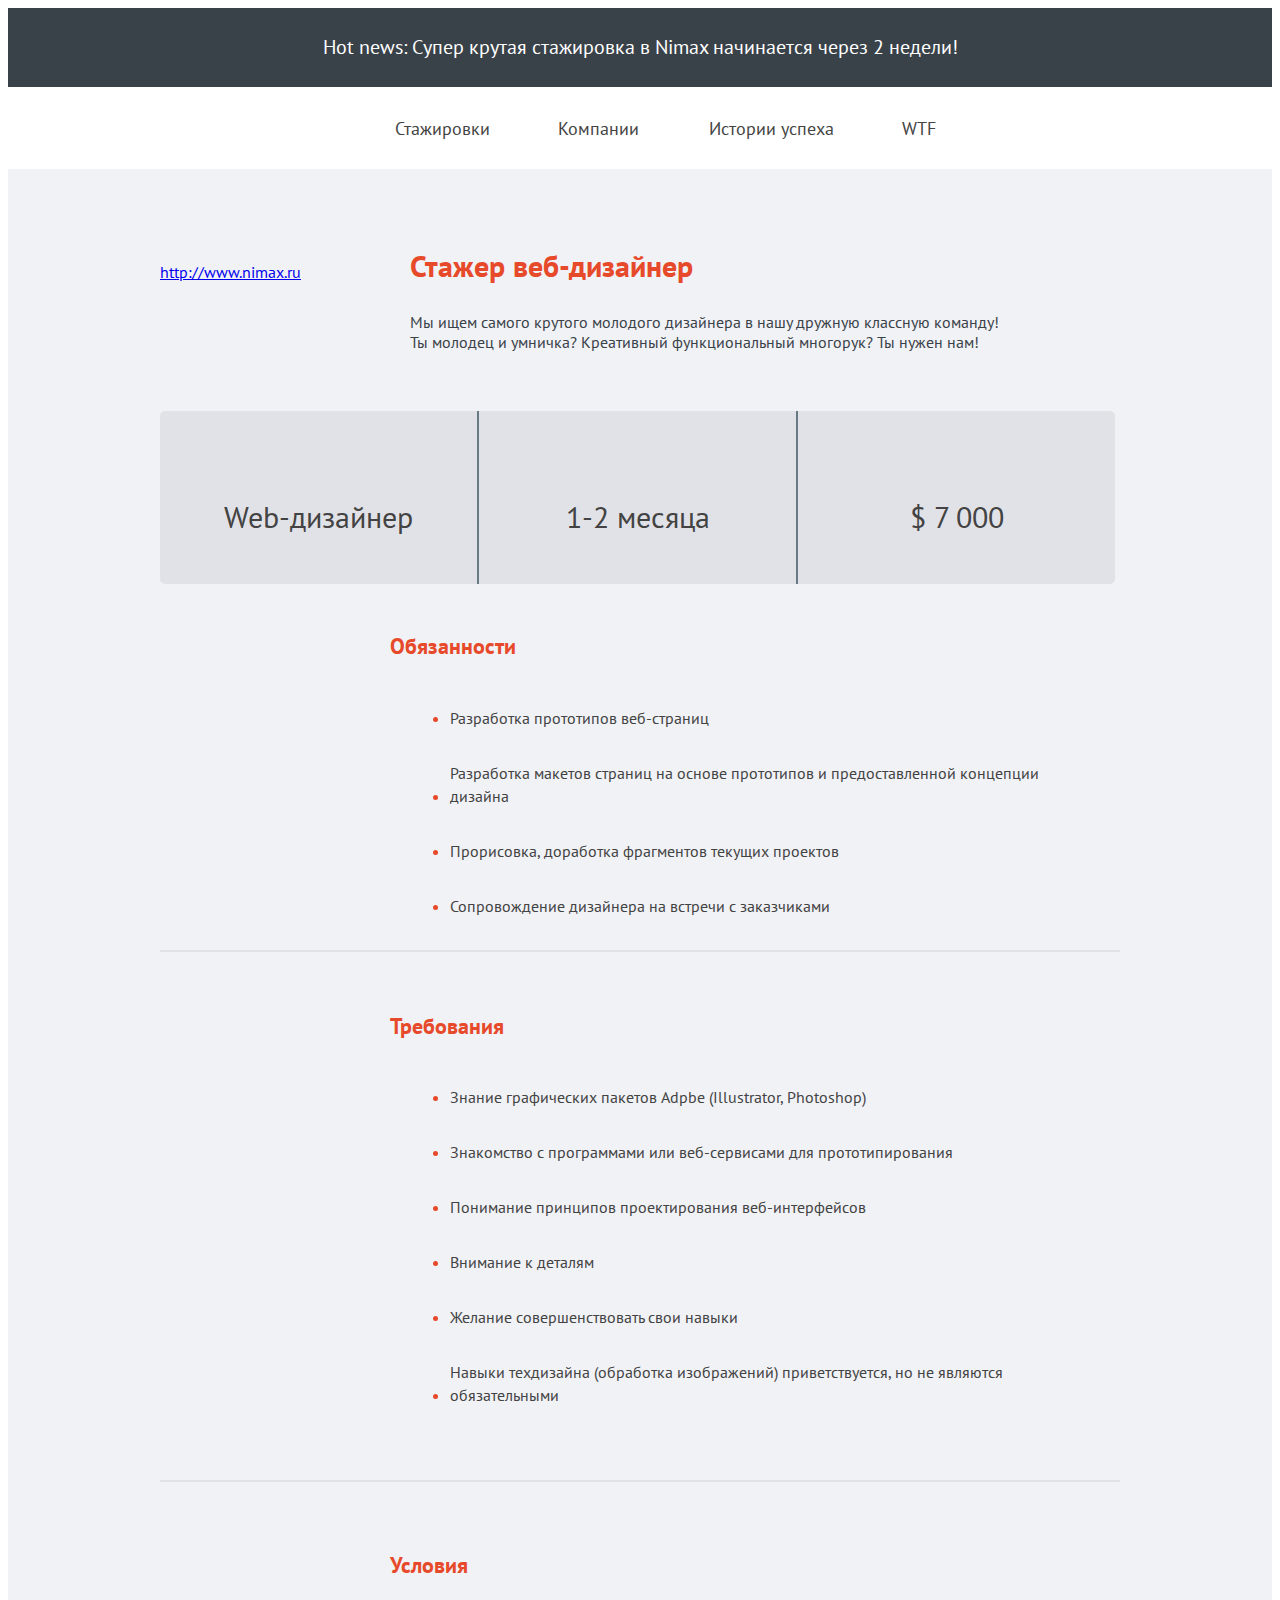
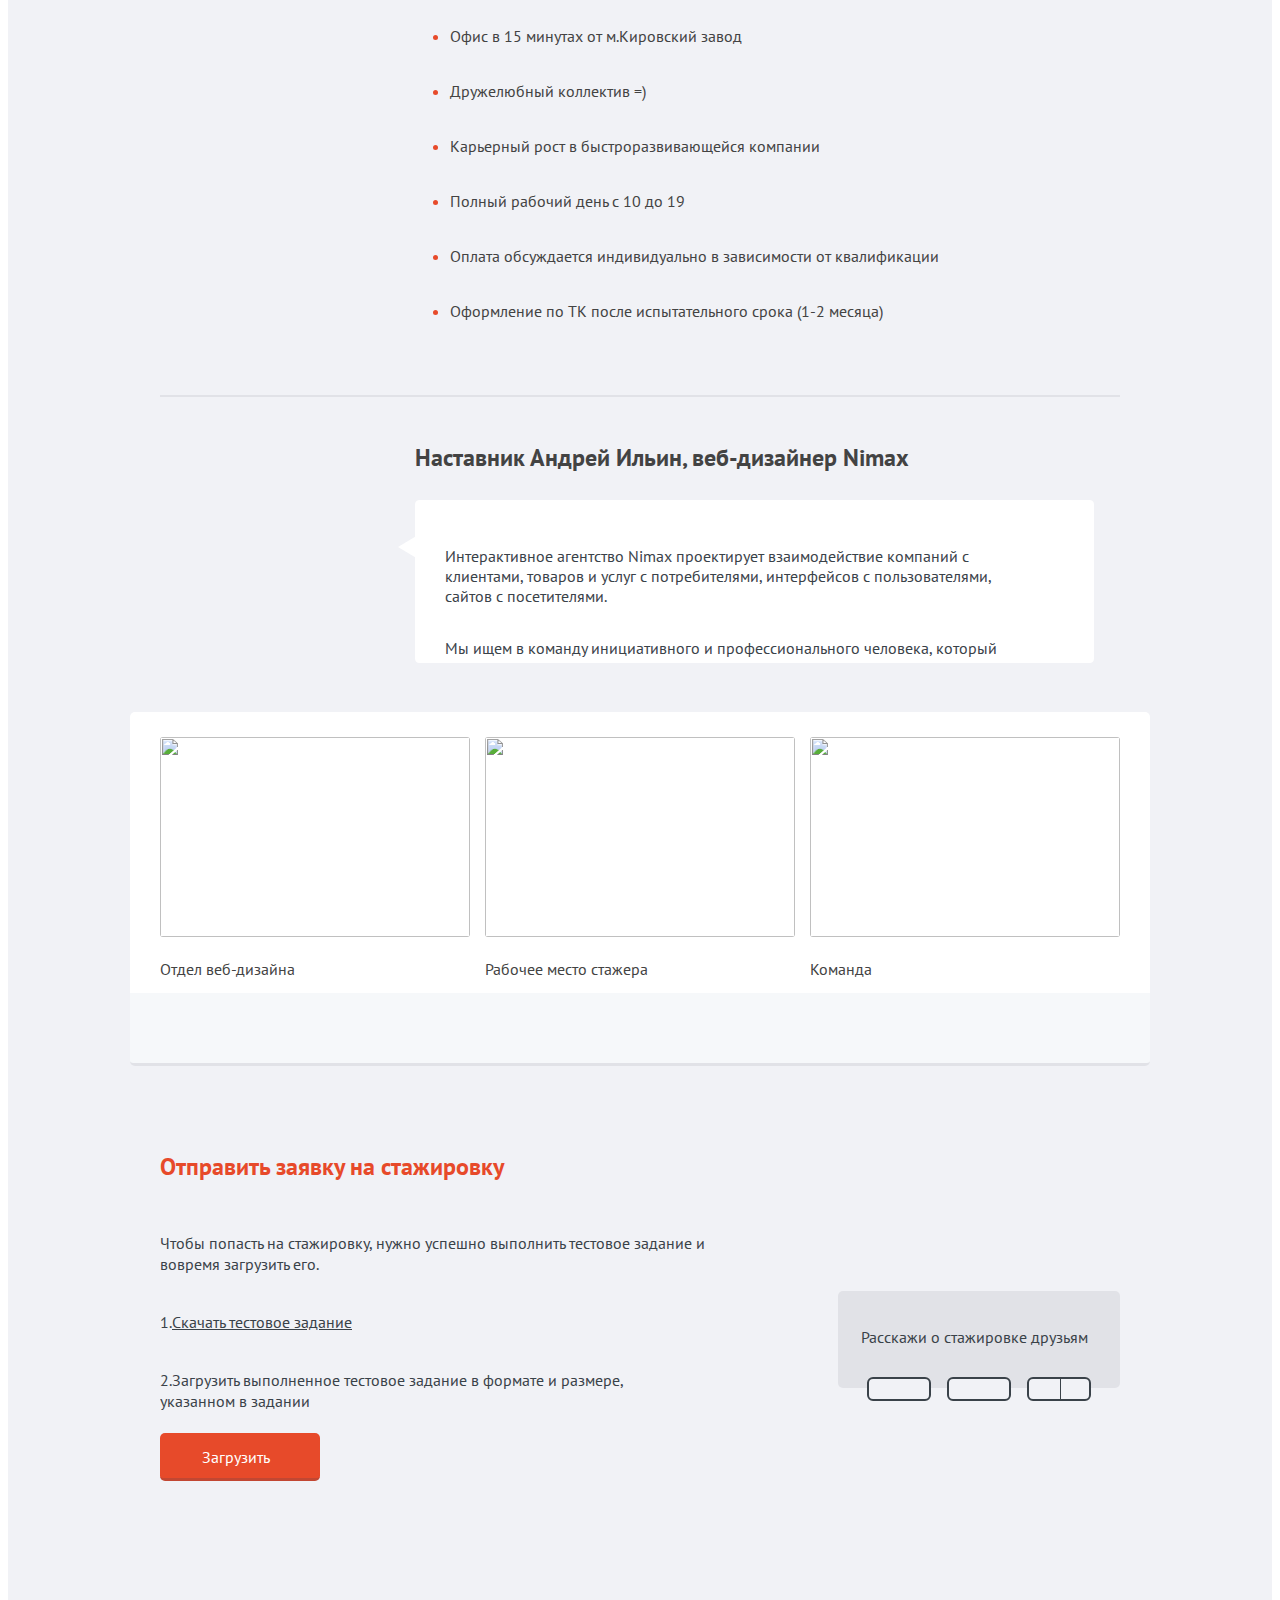
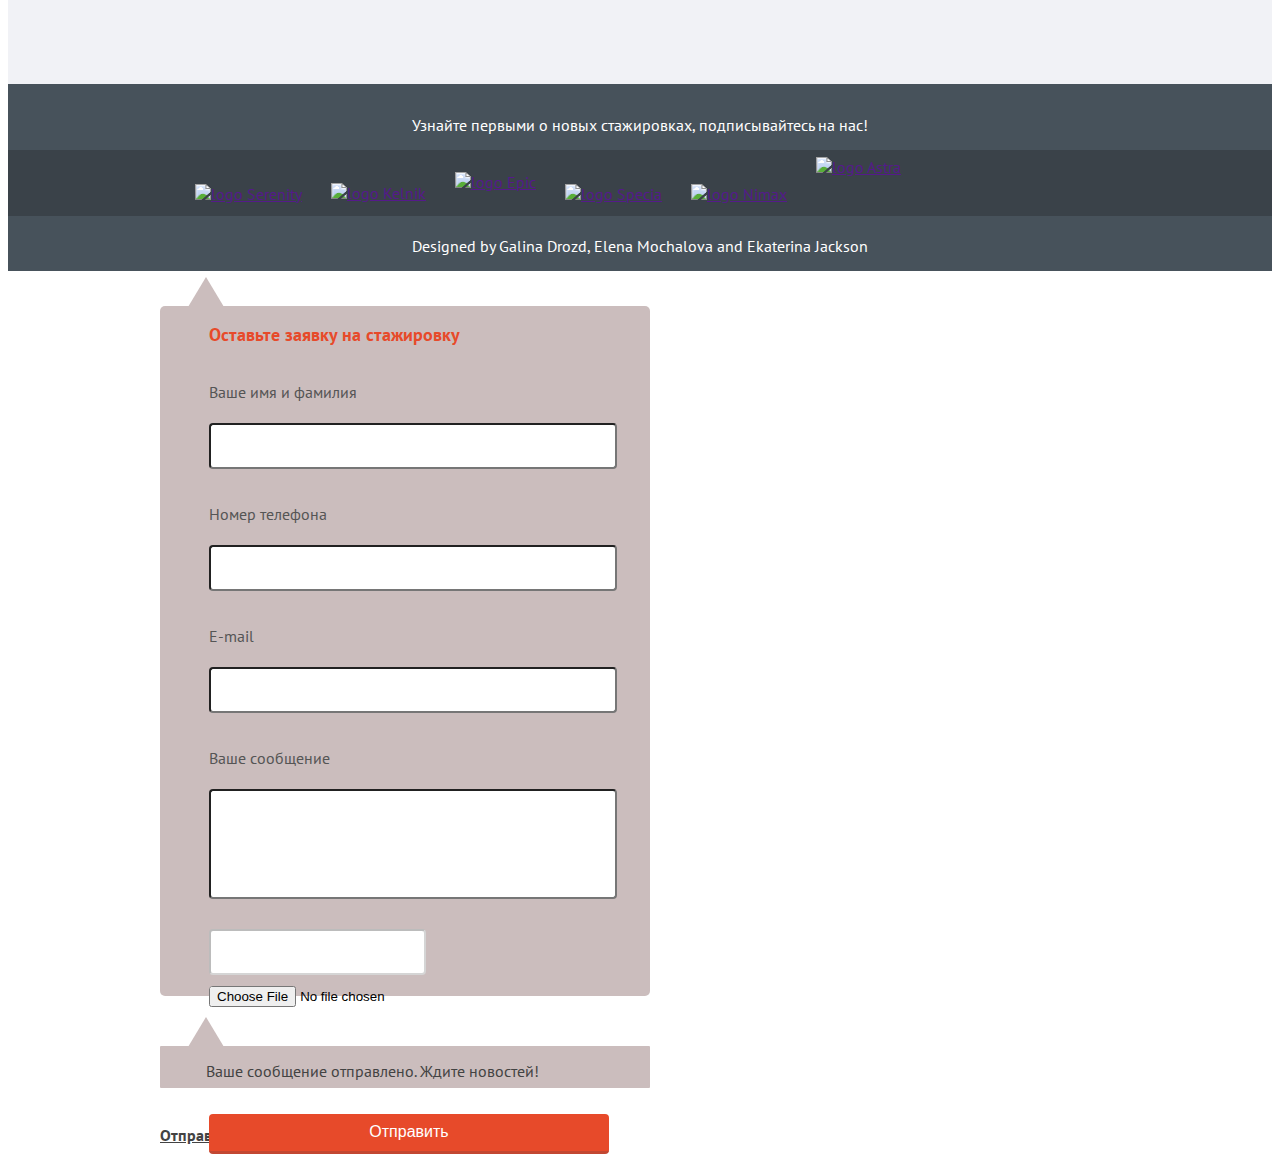
==== vacancy.html @ e7759627 "Se" ====
<!DOCTYPE html>
<html lang="en">
	<head>
		<meta http-equiv="Content-Type" content="text/html; charset=UTF-8">
		<title>Название проекта</title>
        <script type="text/javascript" src="scripts/hidescript.js"></script>
		<link rel='stylesheet' href='css/normalize.css' type='text/css'>
		<link rel='stylesheet' href='css/reset.css' type='text/css'>
		<link rel="stylesheet" href="css/style.css" type="text/css">
		<link href='http://fonts.googleapis.com/css?family=Open+Sans:400,700&subset=latin,cyrillic' rel='stylesheet' type='text/css'>
		<link href='http://fonts.googleapis.com/css?family=PT+Sans:400,700&subset=latin,cyrillic' rel='stylesheet' type='text/css'>
       


		

	</head>
	<body>
    	
<div class="container">

    
	<div class="header-stripe-fixed">

 

	     <div class="wrapper">


	       <p>Hot news: Супер крутая стажировка в Nimax начинается через 2 недели!</p>
	
	</div>
	</div>


	<header>
	
		<div class="wrapper">

			<nav>

		   		<a href=""></a>
				<a href="" class="header-link">Стажировки</a>
				<a href="" class="header-link">Компании</a>
				<a href="" class="header-link">Истории успеха</a>
				<a href="" class="header-link">WTF</a>

			</nav>

        </div>

    </header>  
  			
    		









<div class="background">

    <div class="wrapper_sp">

        <div class="row row_sp_header">

            <div class="column sp_company">

                <div class="sp_logo"></div>
                <a href="http://www.nimax.ru">http://www.nimax.ru</a>

            </div>

            <div class="column sp_vacancy">

                <h2>Стажер веб-дизайнер</h2>
                <p>Мы ищем самого крутого молодого дизайнера в нашу дружную классную команду! Ты молодец и умничка? Креативный функциональный многорук? Ты нужен нам!</p>

            </div>

        </div>


        <div class=" row row_sp_summary">

            <div class="column sum sum_profession">

                <span class="icon_profession"></span>
                <p>Web-дизайнер</p>

            </div>

            <div class="column sum sum_duration">

                <span class="icon_duration"></span>
                <p>1-2 месяца</p>

            </div>

            <div class="column sum sum_salary">

                <span class="icon_salary"></span>
                <p>$ 7 000</p>

            </div>

        </div>

        <div class="row row_sp_jd">

            <div class="column jd_logo"></div> 

            <div class="column jd">

                <h2>Обязанности</h2>
                <ul>
                    <li><p>Разработка прототипов веб-страниц</p></li>
                    <li><p>Разработка макетов страниц на основе прототипов и предоставленной концепции дизайна</p></li>
                    <li><p>Прорисовка, доработка фрагментов текущих проектов</p></li>
                    <li><p>Сопровождение дизайнера на встречи с заказчиками</p></li>
                </ul> 

            </div>

        </div>

        <div class="row row_sp_requirements">
            
             <div class="column req_logo"></div> 

            <div class="column requirements">

                <h2>Требования</h2>
                <ul>
                    <li><p>Знание графических пакетов Adpbe (Illustrator, Photoshop)</p></li>
                    <li><p>Знакомство с программами или веб-сервисами для прототипирования</p></li>
                    <li><p>Понимание принципов проектирования веб-интерфейсов</p></li>
                    <li><p>Внимание к деталям</p></li>
                    <li><p>Желание совершенствовать свои навыки</p></li>
                    <li><p>Навыки техдизайна (обработка изображений) приветствуется, но не являются обязательными</p></li>
                </ul> 

            </div>

            
        </div>

            <div class="row row_terms">
            
             <div class="column term_logo"></div> 

            <div class="column term">

                <h2>Условия</h2>
                <ul>
                    <li><p>Офис в 15 минутах от м.Кировский завод</p></li>
                    <li><p>Дружелюбный коллектив =)</p></li>
                    <li><p>Карьерный рост в быстроразвивающейся компании</p></li>
                    <li><p>Полный рабочий день с 10 до 19</p></li>
                    <li><p>Оплата обсуждается индивидуально в зависимости от квалификации</p></li>
                    <li><p>Оформление по ТК после испытательного срока (1-2 месяца)</p></li>

                </ul> 

            </div>

            
        </div>

        <div class="row row-tutor">

            <div class="column tutor_photo"></div>
                
            <div class="column tutor_description">
                <h2 class="h2_tutor">Наставник Андрей Ильин, веб-дизайнер Nimax</h2>
                <div class="tutor_message">
                    <p>Интерактивное агентство Nimax проектирует взаимодействие компаний с клиентами, товаров и услуг с потребителями, интерфейсов с пользователями, <br/>сайтов с посетителями.</p>
                    <p>Мы ищем в команду инициативного и профессионального человека, который готов расти вместе с нами!</p>
                </div>
            </div>
            
        </div>

    </div>





        <div class="slider">
            
            <div class="row row_slide_body">
                
                <div class="column column_photo">

                    <img src="img/img_office_1.jpg" alt="">

                    <p>Отдел веб-дизайна</p>   

                </div>

                <div class="column column_photo">

                    <img src="img/img_office_2.jpg" alt="">

                    <p>Рабочее место стажера</p>
  

                </div>

            

                 <div class="column column_photo">

                    <img src="img/img_office_3.jpg" alt="">

                    <p>Команда</p>

                </div>

            </div>



            <div class="row row_slider_nav">

                  

                    <div class="column slide_nav_left">

                        <span></span>
                        <span></span>


                    </div>


                    <div class="column slide_nav_middle">

                        <span></span>
                        <span></span>
                        <span></span>
                        <span></span>
                        <span></span>
                        <span></span>

                    </div>

                    <div class="column slide_nav_right">

                        <span></span>
                        <span></span>

                    </div>
            </div>



            
            



        </div>







    <div class="wrapper_sp">
        
        <div class="row send-form">

             <div class="column column_send_details">
                
                <h2>Отправить заявку на стажировку</h2>


                <p>Чтобы попасть на стажировку, нужно успешно выполнить тестовое задание и вовремя загрузить его.</p>
                
               
                 <p>1.<a href="">Скачать тестовое задание</a></p> 
        
               

                <p>2.Загрузить выполненное тестовое задание в формате и размере, <br/>указанном в задании</p>

               <div class="upload">Загрузить</div>


             </div>



             <div class="column column_share">
                 

                         <div class="row share_text">

                             <p>Расскажи о стажировке друзьям</p>

                         </div>


                         <div class="row share_buttons">


                              <a href=""><div class="column col_twitter">

                                  <span></span>
                                  <p>Tweet</p>


                              </div></a>


                              <a href=""><div class="column col_fb">
                                  
                                  <span></span>
                                  <p>Like</p>


                              </div></a>


                              <a href=""><div class="column col_vk">
                                  
                                   <span></span>
                                   <span></span>

                              </div></a>


                             
                     


                         </div>



             </div>

         </div> 





    </div>


</div>









<!-- FOOTER -->

	<footer>

	                            
         <div class="wrapper"> 

			<div class="footer_row_buttons">

			


			    <a href=""><div class="icon button-twitter"></div></a>
			    <a href=""><div class="icon button-vk"></div></a>
			    <a href=""><div class="icon button-fb"></div></a>

				<p>Узнайте первыми о новых стажировках, подписывайтесь на нас!</p>

			</div>	

			</div>

			<div class="footer-row-logo">

			<div class="wrapper">   

				<a href="" class="footer-arrow-left"></a>
				<a href="" class="serenity-specia"><img src="http://chickstalks.com/wp-content/uploads/2014/03/logo_serenity_white.png" alt="logo Serenity"></a>
				<a href="" ><img src="http://chickstalks.com/wp-content/uploads/2014/03/logo_kelnik_white.png" alt="logo Kelnik"></a>
				<a href=""><img src="http://chickstalks.com/wp-content/uploads/2014/03/logo_epic_white.png" alt="logo Epic"></a>
				<a href="" class="serenity-specia"><img src="http://chickstalks.com/wp-content/uploads/2014/03/logo_specia_white.png" alt="logo Specia"></a>
				<a href=""><img src="http://chickstalks.com/wp-content/uploads/2014/03/logo_nimax_white.png" alt="logo Nimax"></a>
				<a href="" class="footer-astra"><img src="http://chickstalks.com/wp-content/uploads/2014/03/logo_astra_white.png" alt="logo Astra"></a>
				<a href="" class="footer-arrow-right"></a>

			</div>

			</div>

			<div class="footer_row_designed">

            <div class="wrapper">   

                <p>Designed by Galina Drozd, Elena Mochalova and Ekaterina Jackson</p>

            </div>  	
			</div>

        </div> 

	</footer>	




  <!--   HIDDEN FORM SEND APPLICATION    --> 

<div class="background">

    <div class="wrapper_sp"> 

        <div class="send_form">

            

                 <form action="">
          
                   <h3>Оставьте заявку на стажировку</h3>

                   <p>Ваше имя и фамилия</p>

                   <input type="text">

                   <p>Номер телефона</p>

                   <input type="text">

                   <p>E-mail</p>

                   <input type="text">

                   <p>Ваше сообщение</p>

                   <input type="text" class="input_message">

                   

                   <input id="uploadFile"  class="custom_upload" disabled="disabled" />

                    <div class="fileUpload btn btn-primary">
                   
                     <input id="uploadBtn" type="file" class="form_upload" />
                    </div>






                   <p class="add_file">Прикрепить еще один файл</p>

                   <input type="submit" value="Отправить" class="input_submit">



                 </form>

          

        </div>
     </div>
</div>




<!-- APPLICATION SENT --> 


<div class="background ">

    <div class="wrapper_sp">

         <div class="send_form_done">
                  
                 <p>Ваше сообщение отправлено. Ждите новостей!</p>

         </div>

         <p class="send_another">Отправить еще одно сообщение</p>

    </div>

</div>

 

    </body>
</html>
---- css/style.css ----
.container {
	background-color: #f1f2f6;
    margin-bottom: 35px;
    z-index: 1;
     
}


.wrapper {
	width: 940px;
	margin: 0 auto;
	font-family: 'PT Sans', sans-serif;


}

.header-stripe-fixed {

	background-color: #3a4249;
    color: #fff; 
    font-size: 20px; 
    line-height: 21px;
    padding: 9px 0 9px 0;
}


.header-stripe-fixed p {
	display: block;
	text-align: center;
	font-weight: 400;
	color: #FFF;


}






/*HEADER */








header {
	background-color: #fff;
        
}   

nav {
	padding: 21px 0 21px 0;
	overflow: hidden;
	-webkit-box-sizing: border-box;
	-moz-box-sizing: border-box;
	box-sizing: border-box;
	


 }

nav>a {

	display: block;
	float: left;
	text-decoration: none;
	color: #434343;
    vertical-align: center;
    font-size: 18px;
}

nav>a:first-child {
	background-image: url(../img/logo_specia.png);
	background-repeat: no-repeat;
	-webkit-background-size: 100%;
	background-size: 100%;
    width: 157px;
    margin-top: 7px;
    padding-top: 25px;
}

.header-link {
	padding: 9px 12px 8px 12px;
     -webkit-border-radius: 6px;
     -moz-border-radius: 6px;
     border-radius: 6px;
     
}


nav .header-link:nth-child(2) {
	margin-left: 56px;
}

nav .header-link:nth-child(3), nav .header-link:nth-child(5) {
	margin-left: 44px;
}

nav .header-link:nth-child(4) {
	margin-left: 46px;
}






/*PROMO BLOCK: ICON H2 TEXT*/







.promo {
	background-image: url(../img/header_back.jpg);
    background-repeat: no-repeat;
	overflow: hidden;
	background-color: rgba(255, 255, 255, 0.4);
	-webkit-background-size: 100%;
	background-size: 100%;
}

.column {
	float: left;
}

.one-third {
	padding: 47px 0 44px 0;
	text-align: center;
	font-size: 14px;
	line-height: 15.65px;
	color: #434343;
}

.icon {
	height: 104px;
	width: 104px;
	background-image: url(../img/sprites.png);
	background-repeat: no-repeat;
	-webkit-transition: all 1s ease-in;
	-moz-transition: all 1s ease-in;
	-ms-transition: all 1s ease-in;
	-o-transition: all 1s ease-in;
	transition: all 500ms ease-in;
	
}



.one-third:first-child {
	margin-left: 132px;
	margin-right: 66px;
	width: 191px;

}

.one-third:nth-child(2) {
	width: 174px;
}

.one-third:last-child {
	margin-left: 66px;
	width: 180px;
}

 
.loupe {
	background-position: -5px -3px ;
    margin-left: 49px;
}

.mail  {
	background-position: -124px -4px ;
    margin-left: 34px;
}

.like {
	background-position: -242px -4px ;
    margin-left: 39px;
}


h2 {
	padding: 15px 0 12px 0;
	font-size: 22.36px;
	color: #e74a2a;
	

}


  






/*  SEARCH BLOCK   */










.search {
	margin-top: -14px;
	padding-top: 14px;
	position: relative;

}



/*VERTICAL DASHED LINE IN THE MIDDLE*/

.search:after {
	content: ' ';
	position: absolute;
	width: 6px;
	height: 49px;
	border-left: 3px dashed #47525b;
	top: 55px;
	left: 0;
	right: 0;
	margin: 0 auto;
	cursor: pointer;
}

.search h2 {
	color: #434343;
	text-align: center;
	font-weight: bold;
	position: relative;
	margin-bottom: 49px;
	
}

/* DASHED LINES */

.search h2:before {
	content: ' ';
	position: absolute;
	width: 173px;
	height: 60px;
	border-top: 3px dashed #47525b;
    border-left: 3px dashed #47525b;
    top: 26px;
    left: 150px; 
	 
}

.search h2:after {
	content: ' ';
	position: absolute;
	width: 173px;
	height: 60px;
	border-top: 3px dashed #47525b;
    border-right: 3px dashed #47525b;
    top: 26px;
    right: 150px; 
	 
}

/* DASHED LINES END*/



.options {
		
	overflow: hidden;
	margin-top: 44px;
}


.option {
	
	float: left;
	color: #f1f2f6;
	font-weight: bold;
	font-size: 20px;
	background-color: #677a84;
	-webkit-box-sizing: border-box;
	-moz-box-sizing: border-box;
	box-sizing: border-box;
	border-bottom: 3px solid #3a4248; 
	padding-top: 9px;
	padding-bottom: 12px;
	cursor: pointer;
	
}

.option-one {
	width: 300px;
	padding-left: 107px;
	border-right: 1px solid #a3a8ad;
	-moz-border-radius: 6px 0px 0px 0px;
	-webkit-border-radius: 6px 0px 0px 0px;
	border-radius: 6px 0px 0px 0px;

}

.option-two {
	width: 340px;
	padding-left: 132px;
	 
}

.option-three {
	width: 300px;
	padding-left: 66px;
	border-left: 1px solid #a3a8ad;
	-moz-border-radius: 0px 6px 0px 0px;
	-webkit-border-radius: 0px 6px 0px 0px;
	border-radius: 0px 6px 0px 0px;

}





/*  MOVING LINK TO DROP-DOWM MENU*/




.option-hover {
	background-color: #fff;	

}

.link-show, .link-hide {
	position: absolute;
	color: #3a4249;
	text-decoration: underline;
	font-size: 14px;
	text-align: center;
	padding: 5px 0 9px 0;
	-moz-border-radius: 5px;
	-webkit-border-radius: 5px;
	border-radius: 5px;
	background-color: #fbe4df;
	width: 340px;
	margin-left: 300px;
	cursor: pointer;
}

.link-show{
	display: none;
}




/*  END MOVING LINK TO DROP-DOWM MENU*/






/*  VACANCY  */





.main {
	background-color: #fff;
	margin-bottom: 62px;
	color: #3a4249;
	-moz-border-radius: 0px 0px 8px 8px;
	-webkit-border-radius: 0px 0px 8px 8px;
	border-radius: 0px 0px 8px 8px;

}

.vacancy {
	
	
	width: 820px;
	margin: 0 auto;
	padding-top: 33px;
}

.vacancy-row-main {
	overflow: hidden;
	padding-bottom: 19px;
	border-bottom: 2px solid #e1e2e7;
}

.vacancy-logo {
    display: inline-block;
	width: 160px;
	margin-right: 49px;

}

.vacancy-logo img {
	max-width: 160px;
}

.description {
	width: 393px;
	margin-right: 25px;


}

.description h2 {
	font-size: 22px;
	line-height: 21px;
	padding-top: 0;
	padding-bottom: 13px;
	font-weight: bold;
	color: #3a4249;
	font-family: 'Open Sans', sans-serif;
}

.description p {
	font-size: 16px;
	line-height: 21px;
    color: #1d2225;
}



.conditions {
	width: 193px;
	text-align: right;
	line-height: 21px;
}


.row-salary {
	font-size: 22px;
	
}

.row-details {
	overflow: hidden;
	margin-top: 14px;
	margin-bottom: 10px;
}

.column-time, .column-office {
	float: right;
}

.column-time {

	margin-top: 3px;
	margin-left: 26px;
}


.icon-home, .icon-office, .icon-any-time, .icon-part-time, .icon-full-time {
	background-image: url(../img/sprites.png);
	margin-left: 23px;
    padding-bottom: 5px;
}


.icon-home {
	
    background-position: -407px -58px ;
	width: 40px;
	height: 38px;
}

.icon-office {
    
	background-position: -456px -57px ;
    width: 39px;
    height: 40px;
   
}


.icon-any-time {
     
	background-position: -504px -9px ;
	width: 37px;
	height: 37px;
	
}

.icon-part-time {
   
    background-position: -455px -8px ;
	width: 37px;
	height: 37px;
}

.icon-full-time {
	 
    background-position: -406px -8px ;
    width: 37px;
    height: 37px;
     
}



.column-time>p, .column-office>p {
	opacity: 0;
}


.vacancy-row-metro>p, .geo {
	float: right;
}

.geo {
	background-image: url(../img/sprites.png);
	background-position: -514px -62px ;
	width: 23px;
	height: 32px;
    margin-right: 8px;
}

.vacancy-row-metro>p {
	margin-top: 11px;
	font-family: 'Open Sans', sans-serif;
	font-weight: 400;
}




.vacancy-one .vacancy-logo{
	margin-top: 38px;
}


.vacancy-two .vacancy-logo {
	margin-top: 45px;
}


.vacancy-three .vacancy-logo {
	margin-top: 62px;
}


.vacancy-four .vacancy-logo {
	margin-top: 9px;
	 
}

.vacancy-five .vacancy-logo {
	margin-top: 55px;
}


.vacancy-six .vacancy-logo {
	margin-top: 59px;
}
















/*   END VACANCY   */









/*PAGE NAVIGATION */






.nav-next-page {
	text-align: center;
	padding-top: 31px;
	padding-bottom: 34px;
	font-size: 0;

}



.nav-next-page a {
	display: inline-block;
	vertical-align: top;
	width: 33px;
	height: 28px;
	background-color: #e74a2a;
	color: #fff;
	font-weight: bold;
	font-family: 'Open Sans', sans-serif;
	font-size: 10.05px;
	text-decoration: none;
	text-align: center;
	-webkit-box-sizing: border-box;
	-moz-box-sizing: border-box;
	box-sizing: border-box;
	padding-top: 9px;
	border-bottom: 2px solid #c24732;
}

.page-border {
	border-right: 2px solid #df4642;
}


.page-arrow-left, .page-arrow-right {
	width: 35px;
	background-image: url(../img/sprites.png);
	background-repeat: no-repeat;
	background-position: 50% 50%; 
	width: 7px;
	height: 8px;
}



.page-arrow-left {
	margin-right: 2px;
	background-position: -201px -166px;
	-moz-border-radius: 4px 0px 0px 4px;
	-webkit-border-radius: 4px 0px 0px 4px;
	border-radius: 4px 0px 0px 4px;

}

.page-arrow-right {
	
	margin-left: 2px;
	background-position: -224px -167px;	
	-moz-border-radius: 0px 4px 4px 0px;
	-webkit-border-radius: 0px 4px 4px 0px;
	border-radius: 0px 4px 4px 0px;
}







/* FOOTER*/








footer {
	margin-top: 62px;
	background-color: #47525b;
	position: relative;

}

footer a {
    display: inline-block;
    vertical-align: top;
    margin-right: 25px;
    
}

footer p {
	display: block;
	color: #fff;
	font-size: 16px;
	text-align: center;
	line-height: 30px;
	padding-bottom: 10px;
	margin: 0 auto;
}

.footer_row_buttons {
	position: relative;
}

/**/


.button-twitter {
	background-image: url(../img/sprites.png);
	background-position: -2px -150px ;
	width: 45px;
	height: 45px;
	position: absolute;
	top: -25px;
	left: 385px;
}

.button-vk {
	background-position: -56px -143px ;
	width: 57px;
	height: 56px;
	position: absolute;
	top: -30px;
	left: 445px;
}

.button-fb {
	background-position: -121px -152px ;
	width: 45px;
	height: 45px;
	position: absolute;
	top: -25px;
	left: 516px;
}


.footer-row-logo {
	background-color: #3a4249;
	padding-bottom: 12px;
	padding-top: 7px;
	margin: 0 auto;
}

.serenity-specia {
	padding-top: 27px;
}



footer a:nth-child(3) {
	padding-top: 26px;
}

footer a:nth-child(4) {
	padding-top: 15px;
}

footer a:nth-child(6) {
	padding-top: 27px;
}

footer a:nth-child(7) {
	
	margin-right: 14px;
}


.footer-arrow-left, .footer-arrow-right {
	background-image: url(../img/sprites.png);
    background-repeat: no-repeat;
    width: 7px;
	height: 8px;
	margin-top: 36px;
}


.footer-arrow-left {
    background-position: -216px -157px ;
	margin-right: 14px;
}

.footer-arrow-right {
	background-position: -234px -177px ;
	margin-right: -13px;

}

.footer_row_designed {
    margin-bottom: 10px;
    padding-top: 15px;
     
}









/* ANIMATION */








.vacancy h2:hover {
	color: #e74a2b;
}


.header-link:hover {
     
     background-color: #f04a22;
     color: #fff;

}


.icon-office:hover + .capture-office {
     opacity: 1;
}

.icon-home:hover + .capture-home {
	 opacity: 1;
}

.icon-any-time:hover + .capture-any-time {
	 opacity: 1;
}

.icon-part-time:hover + .capture-part-time {
	 opacity: 1;
}

.icon-full-time:hover + .capture-full-time {
	 opacity: 1;
}


.nav-next-page>a:hover {
	background-color: #b8482b;
}


.icon:hover {

	-webkit-transform: rotate(360deg);
	-moz-transform: rotate(360deg);
	-o-transform: rotate(360deg);
}


.option:hover {
	background-color: #e74a2b;
	border-bottom: 3px solid #b8482b; 
}




/* ANIMATION END */ 



/* DROPDOWN MENU */







.container-menu {
	width: 940px;
	position: absolute;
	top: 538px;
	left: 0;
	right: 0;
	margin: 0 auto;
	display: none;
	font-family: 'PT Sans', sans-serif, 'regular';
	margin-bottom: 150px;
	z-index: 5;
}

.menu {
	-webkit-border-radius: 0 0 5px 5px;
	-moz-border-radius: 0 0 5px 5px;
	border-radius: 0 0 5px 5px;
	background-color: #fff;
	margin-bottom: 20px;
	margin-bottom: 20px;
	color: #47525b;
	 
}

.row-header p {
	font-size: 16px;
	line-height: 18px;
}


.menu .row:first-child  {
	text-align: center;
	padding-top: 14px;
	font-size: 16px;
}

.row>a {
	display: inline-block;
    vertical-align: top;
    margin-right: -4px;
    
}


.row-logo {
	margin-left: 100px;
	padding-bottom: 17px;
	position: relative;
	padding-top: 28px;
	 
}

.row-logo a img:first-child {
  transition:.3s opacity;
  position: relative;
  z-index: 15;
  opacity: 1;
}

.row-logo a img:last-child{
  transition:.7s opacity;
  position: absolute;
  top: 0;
  z-index: 10;
  opacity: 0;
}

.row-logo a:hover img:first-child{
  opacity: 0;
}

.row-logo a:hover img:last-child{
  opacity: 1;
  z-index: 20;
}


.row-logo:after {
	content: ' ';
	position: absolute;
	width: 800px;
	border-bottom: 2px solid #47525b;
	top: 74px;
	left: -26px;

}

.nimax  {
	margin-top: -8px;
}

.nimax-hidden {
	margin-top: 20px;
}

.kelnik-hidden, .specia-hidden  {
	margin-top: 28px;
}


.serenity {
	margin-top: 3px;
}

.serenity-hidden {
	margin-top: 31px;
}

.astra-hidden {
    margin-left: 8px;
    margin-top: 1px;

}

 .astra  {
    margin-top: -27px;
     
}

.row-form {
	overflow: hidden;
	margin-left: 90px;
	margin-right: 70px;
	margin-bottom: 35px;
	padding-bottom: 10px;
	 
}

.row-form p {
	padding-bottom: 18px;
	font-size: 18px;
}

.column-form-type, .column-form-salary  {
	width: 140px;
	margin-right: 20px;
}

.column-form-speciality, .column-form-metro {
	width: 220px;
	margin-right: 10px;
}

.column-form-metro {
	margin-right: 0;
}

input, label {
	display: inline-block;
	

}

label {
	min-width: 105px;
	margin-top: 14px;
	position: relative;
    padding-left: 30px;

}

label span {
	position: absolute;
    left: 1px;
	top: -4px;
	
}  

input {
	width: 22px;
	height: 22px;
	margin-bottom: 11px;

}

select {
	margin-bottom: 35px;
}





/*CHECKBOX STYLE*/



input[type="checkbox"] {
    display:none;
}

input[type="checkbox"] + label span {
    display:inline-block;
    width:24px;
    height:24px;
    vertical-align:middle;
    background:url(../img/sprites.png)  no-repeat;
    background-position: -62px -360px ;
    cursor:pointer;
}

input[type="checkbox"]:checked + label span {
    background:url(../img/sprites.png)  no-repeat;
    background-position: -13px -360px ;
	width: 24px;
	height: 24px;
}




.lucky {
	display: block;
    color: #f1f2f6;
	background-color: #677a84;
	-webkit-box-sizing: border-box;
	-moz-box-sizing: border-box;
	box-sizing: border-box;
	border-bottom: 3px solid #3a4248; 
	text-decoration: none;
	font-size: 20px;
	padding: 9px 32px 12px 33px;
	-moz-border-radius: 5px;
	-webkit-border-radius: 5px;
	border-radius: 5px;
	margin-left: 379px;
	 
}

.lucky:hover {
	background-color: #e74a2b;
	border-bottom: 3px solid #b8482b; 
}

.menu .row:last-child {
	margin-top: 13px;
	margin-bottom: 10px;
}







option {
	font-size: 16px;
}

.line1 {
	color: #c72f1f;
}

.line2 {
   color: #0b5394;
}
.line3 {
	color: #069347;
}

.line4 {
	color: #c99301;
}

.line5 {
	color: #4a3990;
}




select:active {
    border-color: #e74a2b;
     
}

 













/* SECOND PAGE STYLES*/

.wrapper_sp {
	width: 960px;
	margin: 0 auto;
	font-family: 'PT Sans', sans-serif;


}




.row {
	overflow: hidden;
}


.row_sp_header {
	padding-top: 31px;
}

.sp_company {
	width: 150px;
    margin-right: 100px;

}

.sp_logo {
	background-image: url(../img/logo_nimax.png);
	background-size: 100%;
    height: 43px;
    margin-bottom: 19px;

}


.sp_vacancy {
	width: 590px;
	padding-top: 21px;
	padding-bottom: 43px;
}

.sp_vacancy h2 {
	font-size: 30px;
	font-weight: bold;
	line-height: 10px;
	margin-bottom: 13px;
}

.sum_profession {
	border-right: 2px solid  #677a84;
	-webkit-border-radius: 5px 0 0 5px;
	-moz-border-radius: 5px 0 0 5px;
	border-radius: 5px 0 0 5px;
}

.sum_duration {
	border-right: 2px solid  #677a84;
}

.sum_salary {
	-webkit-border-radius: 0 5px 5px 0;
	-moz-border-radius: 0 5px 5px 0;
	border-radius: 0 5px 5px 0;
}

.sum {
	background-color: #e1e2e7;
}

.sum span {
	display: block;
	background-image: url(../img/sprites.png);
	background-repeat: no-repeat;
	width: 46px;
    height: 47px;
    margin: 18px 134px 30px 137px;
}

.sum p {
	display: block;
	font-size: 30px;
	line-height: 21px;
	color: #434343;
	padding-bottom: 27px;
	text-align: center;




}

.icon_profession{
	background-position: -58px -203px;
    
}

.icon_duration {
	background-position: -4px -203px;
}

.icon_salary {
	background-position: -112px -203px;
}



.jd_logo, .req_logo, .term_logo {
	background-image: url(../img/sprites.png);
	background-repeat: no-repeat;
    width: 230px;
    height: 225px;

}

.jd_logo {
	background-position: -103px -352px;
    width: 83px;
	height: 83px;
	margin: 76px 74px 66px 73px;
}

.req_logo {
	background-position: -202px -353px;
	width: 125px;
	height: 88px;
	margin: 80px 45px 104px 60px;
}

.term_logo {
	background-position: -345px -358px;
	width: 91px;
	height: 88px;
	margin: 39px 64px 83px 75px;
}

.row_sp_jd, .row_sp_requirements, .row_terms {
	border-bottom: 2px solid  #e1e2e7;

}

.jd {
	padding-top: 14px;


}

ul {
	margin-left: 20px;

}

li {
	color: #e74a2a;
}

.jd p, .requirements p, .term p {
	color: #434343;
	font-size: 16px;
	line-height: 23px;
    width: 630px;
}

.requirements {
	margin-top: 25px;
	margin-bottom: 41px;
}

.row_terms {
	margin-top: 34px;
	padding-bottom: 40px;
}

 

.tutor_photo {
	width: 196px;
	height: 196px;
	-moz-border-radius: 98px;
	-webkit-border-radius: 98px;
	border-radius: 98px;
	background-image: url(../img/img_tutor.jpg);
	background-repeat: no-repeat;
	background-position: -55px -30px;
     -webkit-box-sizing: border-box;
     -moz-box-sizing: border-box;
     box-sizing: border-box;
     margin-top: 49px;
     margin-right: 59px;
}

.tutor_message {
	max-width: 679px;
	max-height: 163px;
	background-color: #fff;
	border: 1px solid #fff;
	-webkit-box-sizing: border-box;
	-moz-box-sizing: border-box;
	box-sizing: border-box;
	padding: 29px 61px 29px 29px;
	-webkit-border-radius: 4px;
	-moz-border-radius: 4px;
	border-radius: 4px;
    position: relative;
    color: #434343;

}

.tutor_message p:first-child {
	margin-bottom: 16px;

}


.tutor_message:before {
	content: ' ';
	position: absolute;
	width: 0;
	height: 0;
	border-top: 18px solid transparent;
	border-right: 30px solid #fff;
	border-bottom: 18px solid transparent;
	left: -18px;
	top: 28px;
}

.h2_tutor {
	margin-top: 35px;
	color: #434343;
	font-size: 24px;
	line-height: 21px;
}




.column_photo img {
	display: block;
	width: 310px;
	height: 200px;
	-webkit-border-radius: 3px;
	-moz-border-radius: 3px;
	border-radius: 3px;
	margin-top: 25px;
}

.column_photo p {
	font-size: 16px;
	line-height: 21px;
	color: #434343;
	
}




.slider {
	padding-top: 49px;
	width: 1020px;
	margin: 0 auto;
	margin-bottom: 55px;
}

.row_slide_body {
	
	height: 281px;
	background-color: #fff;
	-webkit-border-radius: 5px 5px 0 0;
	-moz-border-radius: 5px 5px 0 0;
	border-radius: 5px 5px 0 0;
	 
}

.column_photo {
	width: 310px;
	margin-right: 15px;
}

.column_photo:first-child {
	margin-left: 30px;
}

.column_photo p {
	display: block;
	margin-top: 22px;
	font-size: 16px;
	color: #434343;
	font-family: 'PT Sans', sans-serif;
}




.row_slider_nav {
	 
	-webkit-border-radius: 0 0 5px 5px;
	-moz-border-radius: 0 0 5px 5px;
	border-radius: 0 0 5px 5px;
	border-bottom: 3px solid #e1e2e7;
	background-color: #f6f8fa;
	-webkit-box-sizing: border-box;
	-moz-box-sizing: border-box;
	box-sizing: border-box;
}

.row_slider_nav .column {
	width: 340px;
}


.row_slider_nav span {
	background: url(../img/sprites.png) no-repeat;
	display: inline-block;
}


.slide_nav_left span, .slide_nav_right span {
	width: 46px;
	height: 46px;
	margin-top: 19px;
	margin-bottom: 21px;
}

.slide_nav_middle {
	position: relative;
	margin-top: 29px;
}

.slide_nav_left span {
    margin-left: 30px;
}

.slide_nav_right {
	float: right;
}

.slide_nav_right span {
	margin-left: 283px;
}

.slide_nav_left span, .slide_nav_right span {
	background: url(../img/sprites.png) no-repeat;
	width: 26px;
	height: 26px;
}


.slide_nav_left span:first-child, .slide_nav_right span:first-child {
	transition:.3s opacity;
  	position: relative;
  	/*z-index: 15;*/
  	opacity: 1;
}

.slide_nav_left span:last-child, .slide_nav_right span:last-child {
	transition:.7s opacity;
    position: absolute;
  	z-index: 10;
  	opacity: 0;
}


.slide_nav_left span:first-child {
	background-position: -159px -262px ;
	
}

.slide_nav_left span:last-child {
	background-position: -58px -262px ;
	left: 166px;
	
}


.slide_nav_right span:first-child {
	background-position: -211px -262px ;
	
}

.slide_nav_right span:last-child {
	background-position: -107px -263px ;
	right: 196px;;
	
}



.slide_nav_left span:hover .slide_nav_left span:first-child{
  opacity: 0;
}

.slide_nav_left span:hover .slide_nav_left span:last-child{
  opacity: 1;
  /*z-index: 20;*/
}




.slide_nav_middle span:nth-child(odd){
	display: inline-block;
	background: url(../img/sprites.png) no-repeat;
    background-position: -230px -232px ;
	width: 8px;
	height: 8px;
	opacity: 1;

}


/*ORANGE DOTS*/

/*.slide_nav_middle span:nth-child(even){
	display: inline-block;
	background: url(../img/sprites.png) no-repeat;
    background-position: -205px -231px ;
	width: 8px;
	height: 8px;
	position: absolute;
    content: ' ';
    
}*/

.slide_nav_middle span:first-child {
	margin-left: 153px;
}







.column_send_details {
	width: 570px;
}

.column_send_details h2 {
	font-size: 24px;
	line-height: 21px;
	padding-bottom: 20px;
}

.column_send_details p {

	font-style: 16px;
	line-height: 21px;
	color: #3a4249;
	margin-bottom: 21px;
}

.column_send_details a {
	text-decoration: none;
	color: #3a4249;
	text-decoration: underline;
}

.column_send_details p:last-child {
	margin-bottom: 40px;
}


 .upload {
	color: #fff;
	font-size: 16px;
	background-color: #e74a2a;
	-webkit-border-radius: 5px;
	-moz-border-radius: 5px;
	border-radius: 5px;
	padding: 14px 46px 11px 42px;
	margin-right: 410px;
	border-bottom: 3px solid  #c24732;
	margin-bottom: 141px;
	 
}

.column_share {
	margin-left: 108px;
	margin-top: 170px;
	width: 282px;
	height: 97px;
	background-color: #e1e2e7;
	-webkit-border-radius: 5px;
	-moz-border-radius: 5px;
	border-radius: 5px;
	-webkit-box-sizing: border-box;
	-moz-box-sizing: border-box;
	box-sizing: border-box;
	
}


.share_text p {
	display: block;
	padding: 20px 23px 14px 23px;
}

.share_buttons .column {
	display: inline-block;
	vertical-align: top;
	width: 60px;
    height: 20px;
    border: 2px solid  #3a4249;
    background-color: #f1f2f6;
    margin-right: 16px;
    -webkit-border-radius: 6px;
    -moz-border-radius: 6px;
    border-radius: 6px;
    
}

.col_twitter, .col_fb {
	position: relative;
	
}

.col_twitter {
	margin-left: 29px;
}

.col_twitter p{
    top: 4px;
    left: 23px;
}

.col_fb p{
    top: 4px;
    left: 28px;
}

.col_vk {
	margin-right: 29px;
	position: relative;
}

.share_buttons span, p{
	display: inline-block; 
	color: #3a4249;

}

.share_buttons p {
	font-size: 12px;
	position: absolute;
	
}

.share_buttons span {
 background: url(../img/sprites.png) no-repeat;
}

.col_twitter span {
	background-position: -18px -318px ;
	width: 15px;
	height: 12px;
	margin-left: 7px;
	margin-top: 4px;
	


}

.col_fb span {
	background-position: -66px -317px ;
	width: 12px;
	height: 12px;
	margin-left: 10px;
	margin-top: 4px;
}

.col_vk span:first-child {
	background-position: -111px -317px ;
	width: 12px;
	height: 12px;
	position: absolute;
	top: 4px;
	left: 9px;
}

.col_vk span:last-child{
	background-position: -146px -320px ;
	width: 12px;
	height: 12px;
	position: absolute;
	top: 4px;
	left: 39px;
}



.col_vk:after {
	content: ' ';
	position: absolute;
	border-right: 1px solid #3a4249;
	top: 0;
	left: 11px;
	display: block;
	padding: 10px;
}





/*  SEND FORM HIDDEN  */  


.send_form {
	width: 490px;
	height: 690px;
	-webkit-border-radius: 5px;
	-moz-border-radius: 5px;
	border-radius: 5px;
	position: relative;
	margin-bottom: 50px;
	-webkit-box-sizing: border-box;
	-moz-box-sizing: border-box;
	box-sizing: border-box;
	background-color: #CBBDBD;
}

.send_form:before, .send_form_done:before {
	content: ' ';
	position: absolute;
	width: 0;
	height: 0;
	border-left: 18px solid transparent;
	border-right: 18px solid transparent;
	border-bottom: 30px solid #CBBDBD;
	left: 28px;
	top: -29px;

}






h3 {
	font-size: 18px;
	line-height: 20px;
	color: #e74a2a;
    padding-top: 19px;
    padding-left: 49px;

}

.send_form p {
	font-size: 16px;
	font-weight: 400;
	line-height: 20px;
	color: #555555;
	display: block;
	padding-left: 49px;
	padding-bottom: 5px;
	padding-top: 19px;

}

.send_form input {
	display: block;
	margin-left: 49px;
	height: 40px;
	border: 2px solid color: #555555;
	-webkit-border-radius: 4px;
	-moz-border-radius: 4px;
	border-radius: 4px;
	width: 400px;
}

.input_message {
	padding-bottom: 65px;
	margin-bottom: 30px;
}

.custom_upload {
	display: block;
	width: 209px !important;
	border: 2px solid color: #555555;
	background-color: #fff;
}

form span {
	background: url(../img/sprites.png) no-repeat;
	background-position: -18px -266px ;
	width: 20px;
	height: 18px;
}




.add_file {
	margin-bottom: 28px;
	text-decoration: underline;
}


 .input_submit {
	color: #fff;
	font-size: 16px;
	border: none;
	background-color: #e74a2a;
	-webkit-border-radius: 5px;
	-moz-border-radius: 5px;
	border-radius: 5px;
	border-bottom: 3px solid  #c24732;



		 
}



/*  APPLICATION SENT    */



.send_form_done {
	width: 490px;
	height: 42px;
	background-color: #CBBDBD;
	-webkit-border-radius: 1px;
	-moz-border-radius: 5px;
	border-radius: 1px;
	position: relative;
	margin-bottom: 20px;
	-webkit-box-sizing: border-box;
	-moz-box-sizing: border-box;
	box-sizing: border-box;
}

.send_form_done p {

	padding-bottom: 13px;
	padding-left: 46px;
	padding-top: 15px;
	font-size: 16px;
	font-weight: 400;
	line-height: 20px;
	color: #434343;
	display: block;
	margin-bottom: 41px;

}

.send_another {
	color: #434343;
	font-size: 16px;
	line-height: 23px;
	width: 630px;
	font-weight: bold;
	text-decoration: underline;
}


#lean_overlay{
position: fixed;
z-index: 100;
top: 0px;
left: 0px;
height: 100%;
width: 100%;
background: #000;
display: none;
}

.checkin{
	display:inline-block;
    width:24px;
    height:24px;
    /*vertical-align:middle;*/
    background:url(../img/sprites.png)  no-repeat;
    background-position: -62px -360px ;
    cursor:pointer;
}

.slidesContainer{
	display: inline-block;
}
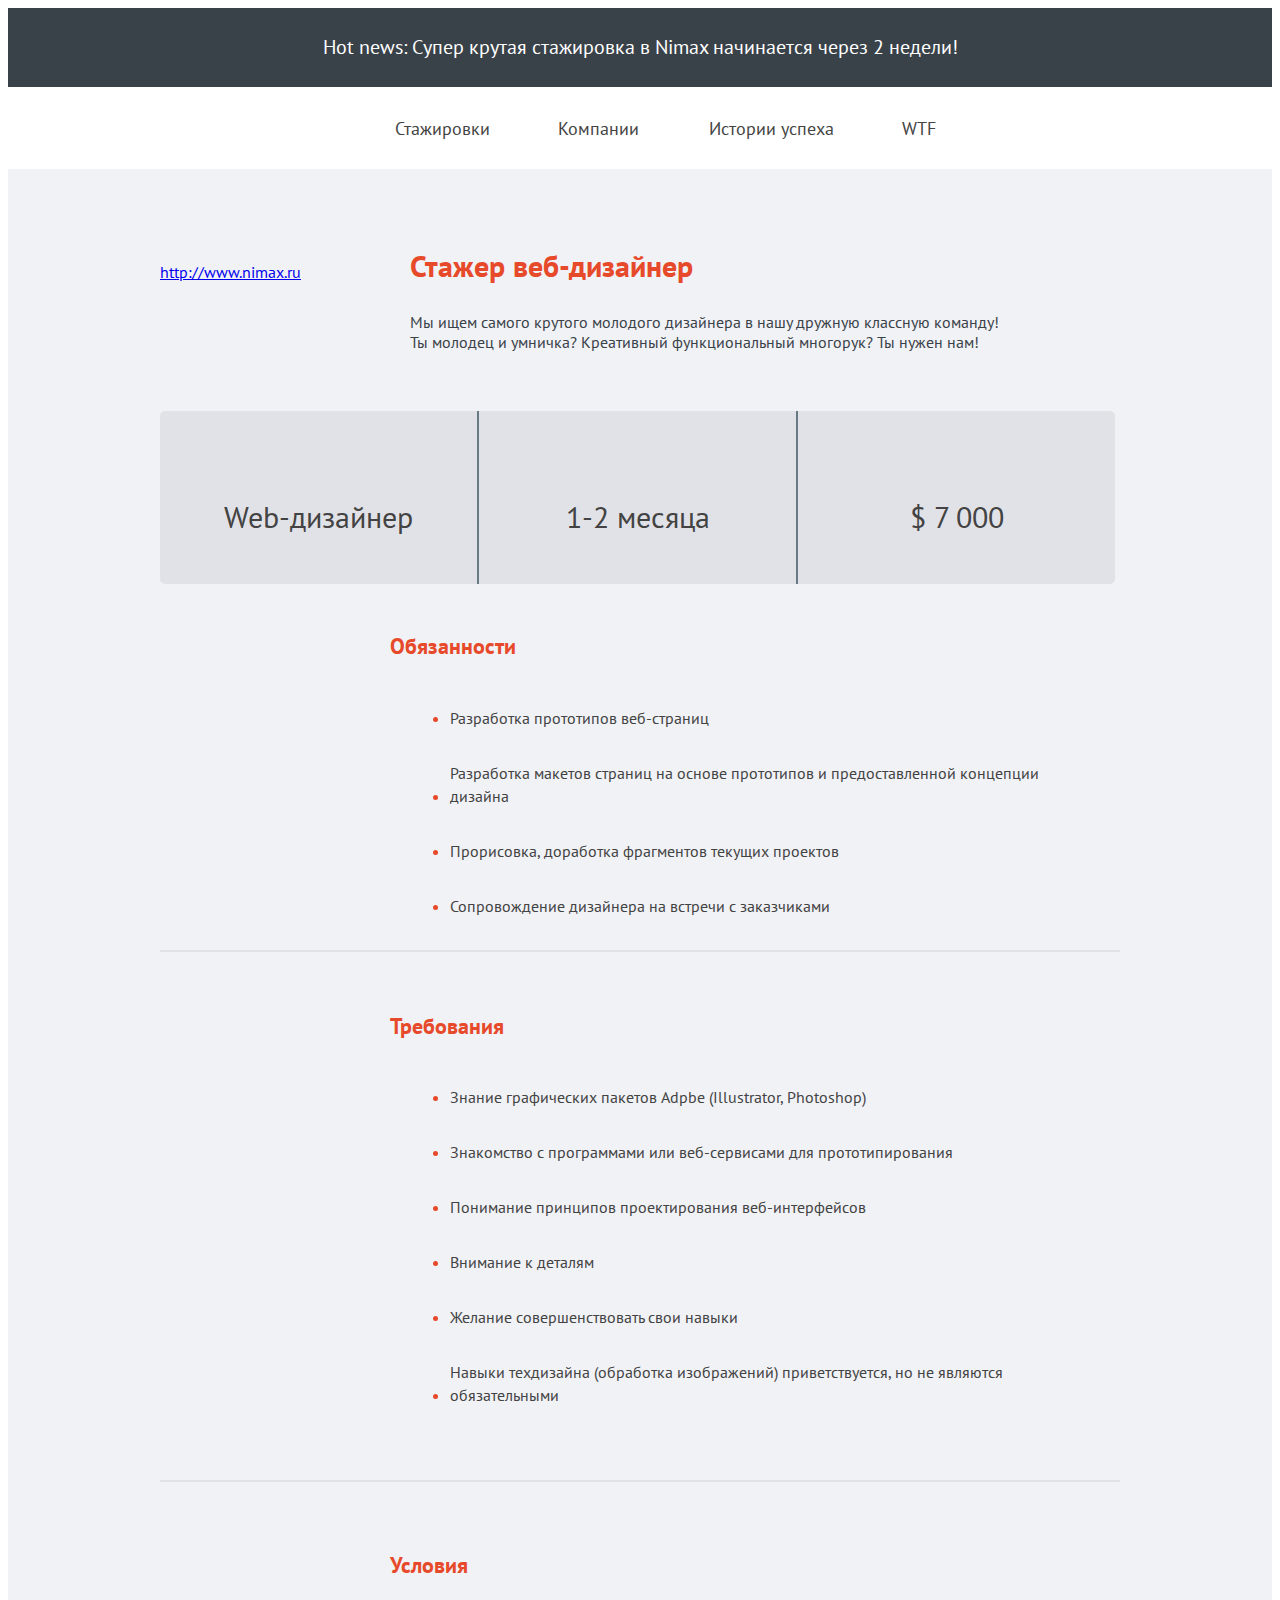
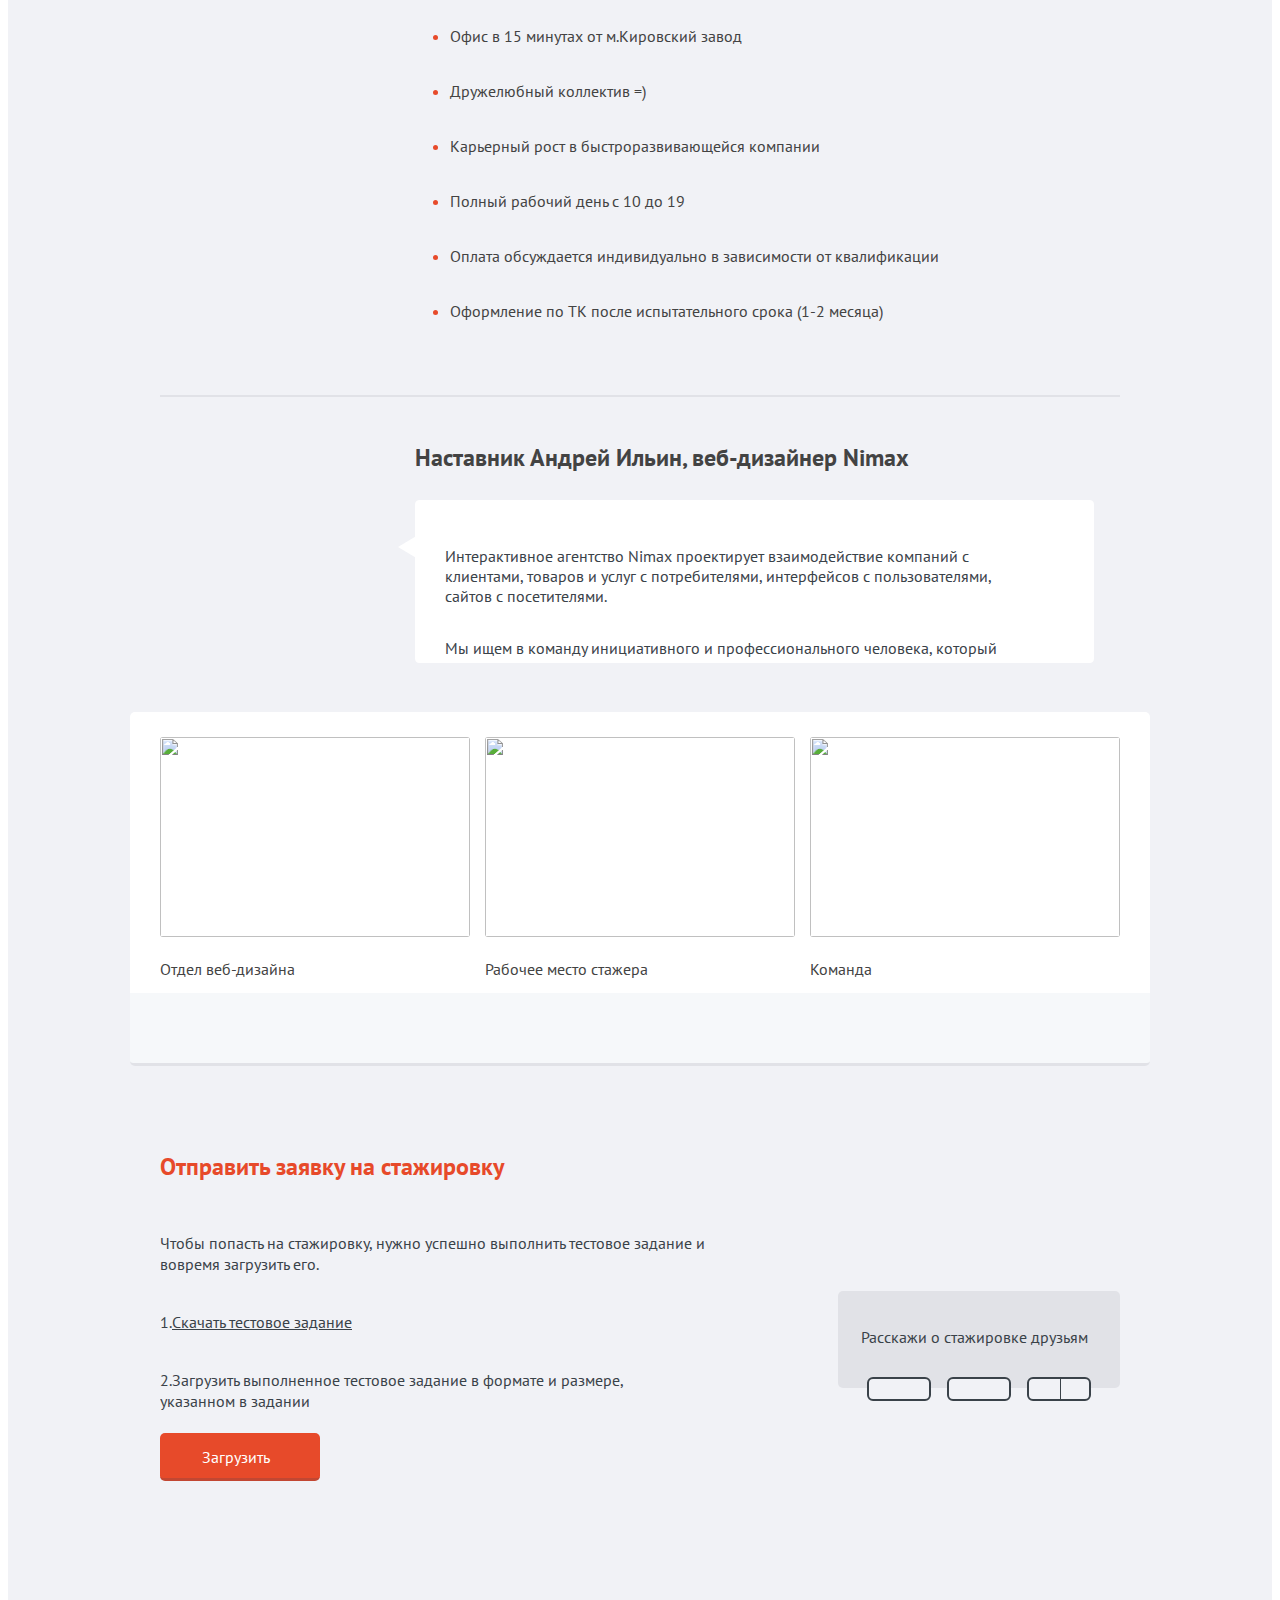
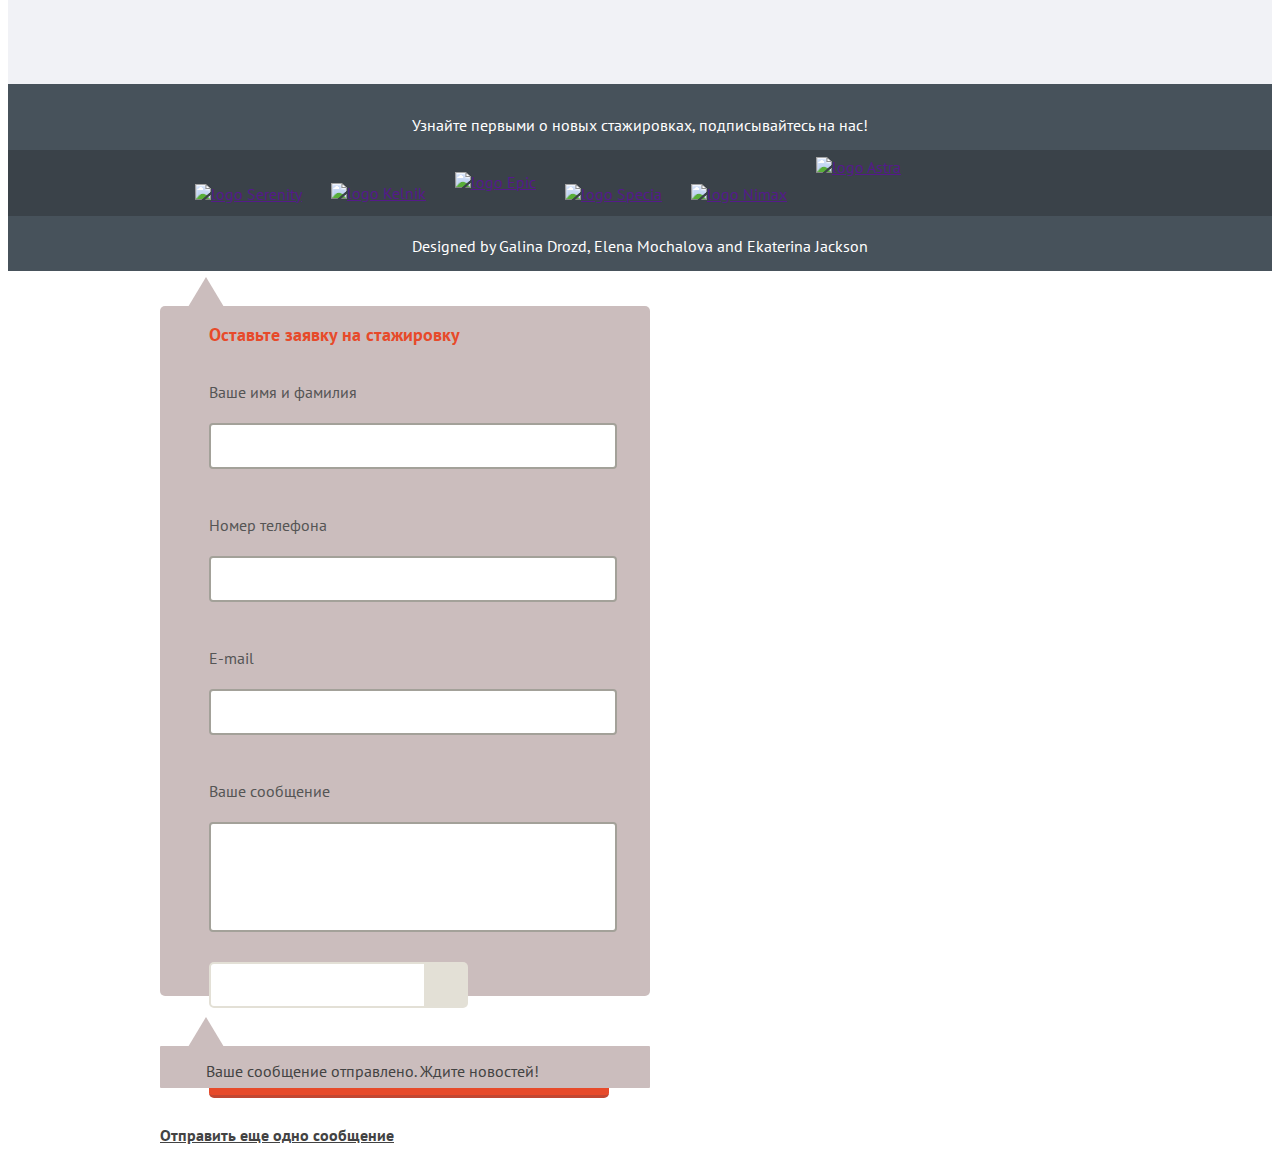
==== commit 49d80c13: "final" ====
--- a/vacancy.html
+++ b/vacancy.html
@@ -420,7 +420,7 @@
 
 
 
-  <!--   HIDDEN FORM SEND APPLICATION    --> 
+<!--   HIDDEN FORM SEND APPLICATION    --> 
 
 <div class="background">
 
@@ -452,20 +452,29 @@
 
                    
 
-                   <input id="uploadFile"  class="custom_upload" disabled="disabled" />
+                  <input id="uploadFile"  class="custom_upload" disabled="disabled" />
+
+
+                     <!--  button clip  -->
+
+                   <a href="">
+
+                        <div class="clip">
+
+                            <span></span>
+
+                        </div>
+
+                   </a>
 
                     <div class="fileUpload btn btn-primary">
+
+
                    
                      <input id="uploadBtn" type="file" class="form_upload" />
                     </div>
 
 
-
-
-
-
-                   <p class="add_file">Прикрепить еще один файл</p>
-
                    <input type="submit" value="Отправить" class="input_submit">
 
 
@@ -501,6 +510,8 @@
 </div>
 
  
-
+    <script src="http://ajax.googleapis.com/ajax/libs/jquery/1.7.1/jquery.min.js" type="text/javascript"></script>
+    <script src="scripts/jquery.leanModal.min.js"></script>
+    <script src="scripts/main.js"></script>
     </body>
 </html>--- a/css/style.css
+++ b/css/style.css
@@ -1808,9 +1808,6 @@
 
 
 
-
-
-
 h3 {
 	font-size: 18px;
 	line-height: 20px;
@@ -1833,14 +1830,15 @@
 }
 
 .send_form input {
-	display: block;
+	display: inline-block;
 	margin-left: 49px;
 	height: 40px;
-	border: 2px solid color: #555555;
 	-webkit-border-radius: 4px;
 	-moz-border-radius: 4px;
 	border-radius: 4px;
 	width: 400px;
+	border: 2px solid #a3a199;
+
 }
 
 .input_message {
@@ -1848,20 +1846,51 @@
 	margin-bottom: 30px;
 }
 
-.custom_upload {
-	display: block;
-	width: 209px !important;
-	border: 2px solid color: #555555;
+.custom_upload, .clip  {
+    display: inline-block;
+    vertical-align: top;
+}
+
+
+.send_form .custom_upload {
+	text-indent: 10px;
+	border: 2px solid #e3e0d6;
 	background-color: #fff;
-}
-
-form span {
-	background: url(../img/sprites.png) no-repeat;
-	background-position: -18px -266px ;
+	-webkit-border-radius: 5px 0 0 5px;
+	-moz-border-radius: 5px 0 0 5px;
+	border-radius: 5px 0 0 5px;
+	width: 209px;
+	margin-bottom: 50px;
+ 
+}
+
+.clip {
+	background-color: #e3e0d6;
+	width: 43px;
+	height: 46px;
+	-moz-border-radius: 0 5px 5px 0;
+	border-radius: 0 5px 5px 0;
+	margin-left: -5px;
+	margin-top: 0px;
+	-webkit-border-radius: 0 5px 5px 0;
+	position: relative;
+	
+}
+
+.clip span {
+	background: url(../img/sprites.png)  no-repeat;
+	background-position: -18px -266px;
 	width: 20px;
 	height: 18px;
-}
-
+	display: block;
+	position: absolute;
+	top: 0;
+	bottom: 0;
+	margin: auto;
+	left: 0;
+	right: 0;
+	background-position: -18px -266px;
+}
 
 
 
@@ -1871,7 +1900,7 @@
 }
 
 
- .input_submit {
+ .send_form .input_submit {
 	color: #fff;
 	font-size: 16px;
 	border: none;
@@ -1882,9 +1911,14 @@
 	border-bottom: 3px solid  #c24732;
 
 
-
-		 
-}
+	 
+}
+
+
+#uploadBtn {
+	display: none;
+}
+
 
 
 
